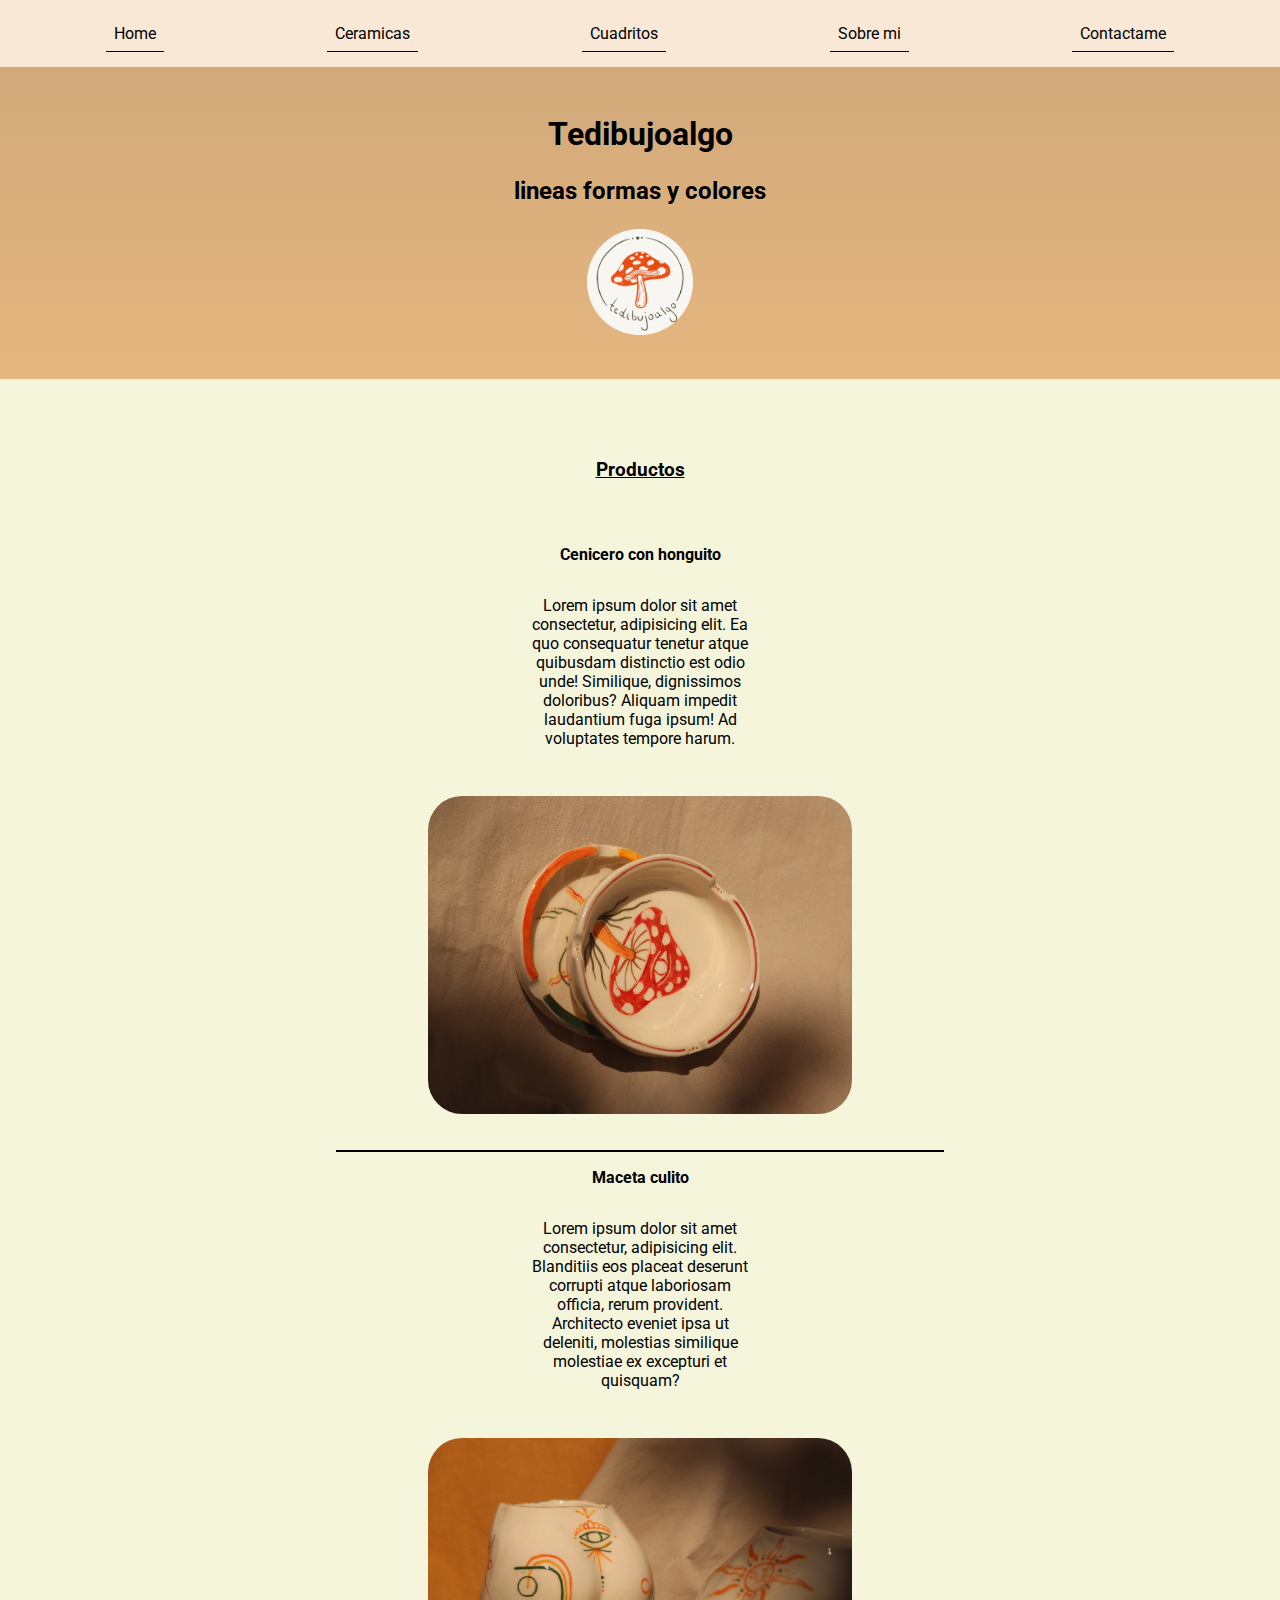
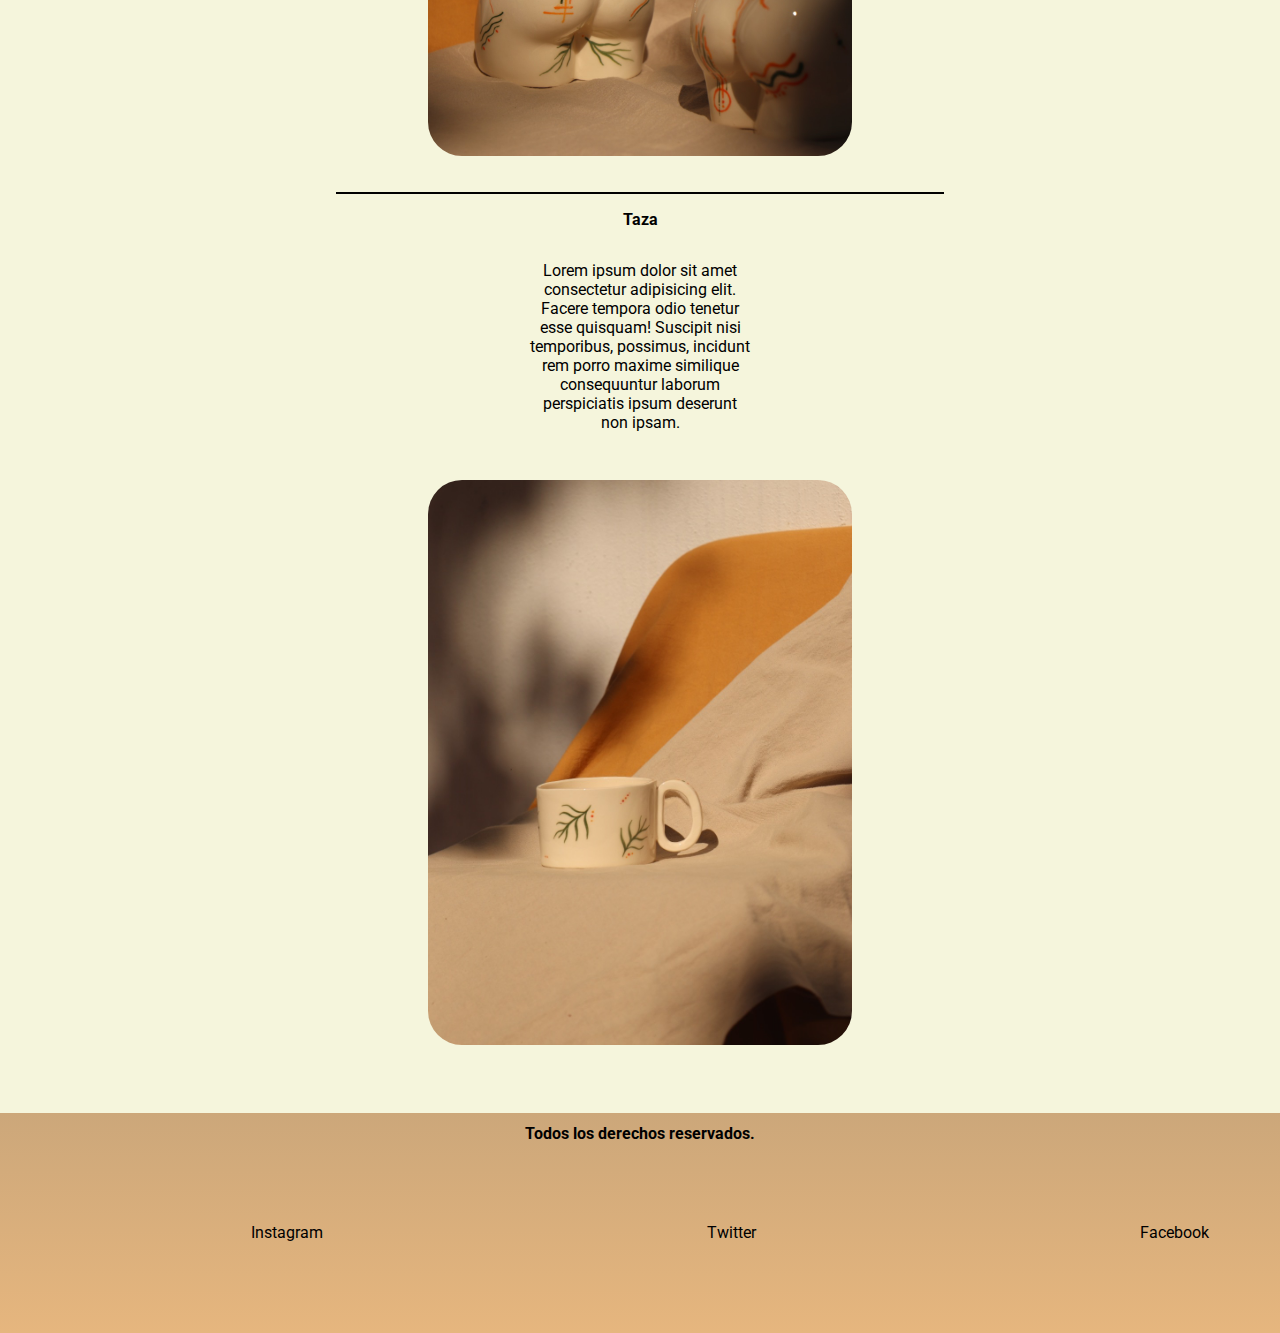
==== pages/ceramicas.html @ a9ef75e0 "Primera prueba" ====
<!DOCTYPE html>
<html lang="en">
<head>
    <meta charset="UTF-8">
    <meta http-equiv="X-UA-Compatible" content="IE=edge">
    <meta name="viewport" content="width=device-width, initial-scale=1.0">
    <!-- link css -->
    <link rel="stylesheet" href="../css/main.css">
    
    <!-- link google fonts -->
    <link rel="preconnect" href="https://fonts.googleapis.com">
    <link rel="preconnect" href="https://fonts.gstatic.com" crossorigin>
    <link href="https://fonts.googleapis.com/css2?family=Roboto:wght@100;300&display=swap" rel="stylesheet">
    
    
    <title>Ceramicas</title>
</head>
<body>

    <div class="contenedor">

        <header>        
            <nav>
                <ul>
                    <li>
                        <a href="../index.html">
                            Home
                        </a>
                    </li>
                    <li>
                        <a href="ceramicas.html">
                            Ceramicas
                        </a>
                        </li>
                    <li>
                        <a href="cuadritos.html">
                            Cuadritos
                        </a>
                    </li>
                    <li>
                        <a href="sobreMi.html">
                            Sobre mi
                        </a>
                    </li>
                    <li>
                        <a href="contacto.html">
                            Contactame
                        </a>
                    </li>
                </ul>
            </nav>
            
                <div class="divHeader">
                    <h1>Tedibujoalgo</h1>
                    <h2>lineas formas y colores</h2>
            
                    <img src="/img/logoHonguito2.png" alt="" class="logoHonguito">
                </div>
            
            
            </header>

            <main>
            
                <h3> Productos </h3>
                <div class="contenedorProductos">
                    
                    <h4>Cenicero con honguito</h4>                    
                    <p>Lorem ipsum dolor sit amet consectetur, adipisicing elit. Ea quo consequatur tenetur atque quibusdam distinctio est
                    odio unde! Similique, dignissimos doloribus? Aliquam impedit laudantium fuga ipsum! Ad voluptates tempore harum.</p>
                    <img src="../img/cenicero1.jpeg" class="foto3" alt="Imagen de un cenicero de ceramica"> 
                    
                    <hr>

                    <h4>Maceta culito</h4>
                    <p>Lorem ipsum dolor sit amet consectetur, adipisicing elit. Blanditiis eos placeat deserunt corrupti atque laboriosam
                    officia, rerum provident. Architecto eveniet ipsa ut deleniti, molestias similique molestiae ex excepturi et
                    quisquam?</p>
                    <img src="../img/culito1.jpeg " class="foto4" alt="Imagen de una maceta">

                    <hr>

                    <h4>Taza</h4>
                    <p>Lorem ipsum dolor sit amet consectetur adipisicing elit. Facere tempora odio tenetur esse quisquam! Suscipit nisi temporibus, possimus, incidunt rem porro maxime similique consequuntur laborum perspiciatis ipsum deserunt non ipsam.</p>
                    <img src="../img/taza1.jpg" alt="foto de taza a la venta" class="foto8">


                </div>
            
            
            </main>


            <footer>
                    
                <h4> Todos los derechos reservados.</h4>
                <div class="divFooter">
                    <p> Instagram </p>
                    <p> Twitter </p>
                    <p> Facebook </p>
                </div>
                    
            </footer>






    </div>
    
</body>
</html>
---- css/main.css ----
*{
    margin: 0;
    padding: 0;
    box-sizing: border-box;
}

body{
    font-family: 'Roboto', sans-serif;
}


/* propiedades del padre */
.contenedor{
    padding: 0;
    height: 100vh;
    display: grid;
    grid-template-columns: repeat(2, 1fr);
    grid-template-rows: auto;

    grid-template-areas: "header header"
                         "main main"
                        "footer footer";

}



header{
    grid-area: header;
    background-image: linear-gradient(#CCA77Aff, #e6b67e);    
    text-align: center;

}

nav{
    background-color: #F9E8D5ff;
    padding: 1.5rem;
    position: sticky;
    top: 0;
}

nav ul{
    display: flex;
    justify-content: space-around;
    list-style: none;
}


nav ul li a{
    text-decoration: none;
    color: black;
    border-bottom: 1px solid black;
    padding: 0.5rem;
}


h1{
    margin: 0.5rem;
    padding: 0.5rem;
}

h2{
    margin: 0.5rem;
    padding: 0.5rem;
}



h5{
    text-decoration: double;
}

.logoHonguito{
    width: 10%;
    padding: 0.5rem;
}

main{
    grid-area: main;
    background-color: beige;
    padding: 2rem;
}

h3{
    text-align: center;
    margin: 3rem;
    text-decoration: underline;
}

    
.section1{
    display: flex;
    justify-content: space-evenly;
}

.foto1 {
    width: 40%;
}


.foto2 {
    width: 40%;
}


/*ceramicas*/

.contenedorProductos{
    text-align: center;
    margin-left: 18rem;
    margin-right: 18rem;
    padding: 1rem;
}

.foto3 {
    width: 75%;
    padding: 1rem;
    
}

.foto4 {
    width: 75%;
    padding: 1rem;  
}

.foto8 {
    width: 75%;
    padding: 1rem;
}

hr{
    margin-bottom: 1rem;
    margin-top: 1rem;
    border: 1px solid black;

}


/*cuadritos*/

.foto6{
    width: 75%;
    padding: 1rem;
}

.foto7{
    width: 75%;
    padding: 1rem;
}

/* sobre mi*/


.mainSobreMi{
    margin: 3rem;
}
.divSobreMi{
    display: flex;
}

.pSobreMi{
    display: flex;
    flex-direction: column;
    padding: 3rem;
}

.pSobreMi, p{
    padding: 2rem;
}

img{
    border-radius: 50px;
}

.foto9{
    width: 40%;
    margin-right: 7rem;
}


/*contacto*/

.mainContacto{
    margin-left: 4rem;
    margin-right: 4rem;
}

.mainContacto, p{
    margin-left: 10rem;
    margin-right: 10rem;
}

form, fieldset{
    border: none;

}

form, fieldset, div, label{
    padding: 2rem;
}



/*footer */

footer{
    grid-area: footer;
    background-image: linear-gradient(#CCA77Aff, #e6b67e);
    text-align: center;
    padding: 0.7rem;
}

.divFooter{
    display: flex;
    justify-content: space-around;
    margin: 1rem;
}


/* mediaquery tablet */

@media only screen and (max-width:600px){
    .contenedor {
        height: 80;
        display: grid;
        grid-template-columns: repeat(2, 1fr);
        grid-template-rows: auto;
    
        grid-template-areas: "header header"
                            "main main"
                            "footer footer";
    
    }



.logoHonguito {
    width: 40%;
    padding: 0.5rem;
}


.section1{
    display: block;
}

.section1, .foto1{
    width: 100%;
    padding: 1rem;
}

.section1, .foto2{
    width: 100%;
    padding: 1rem;
}

h3{
    margin: 1rem;
}


/*ceramicas*/
.contenedorProductos{
    text-align: center;
    margin-left: 1.5rem;
    margin-right: 1.5rem;
}


/* sobre mi */

.divSobreMi{
    display: block;
    text-align: center;
}

.foto9{
    text-align: center;
    margin: 0;
    width: 60%;
}

.pSobreMi{
    padding: 1rem;
    margin: 1rem;
}

}

@media only screen and (max-width:360px){
    
    .contenedor {
        height: 80;
        display: grid;
        grid-template-columns: repeat(2, 1fr);
        grid-template-rows: auto;
    
        grid-template-areas: "header header"
                	        "main main"
                            "footer footer";
    
    }

    .logoHonguito {
        width: 40%;
        padding: 0rem;
    }
    
    nav{
        font-size: 6 0%;
    }
    
    
    
    
    
    
    
    
    .divFooter {
        display: flex;
        justify-content: space-around;
    }



/* sobre mi */

.mainSobreMi {
    margin: 0;
}


}
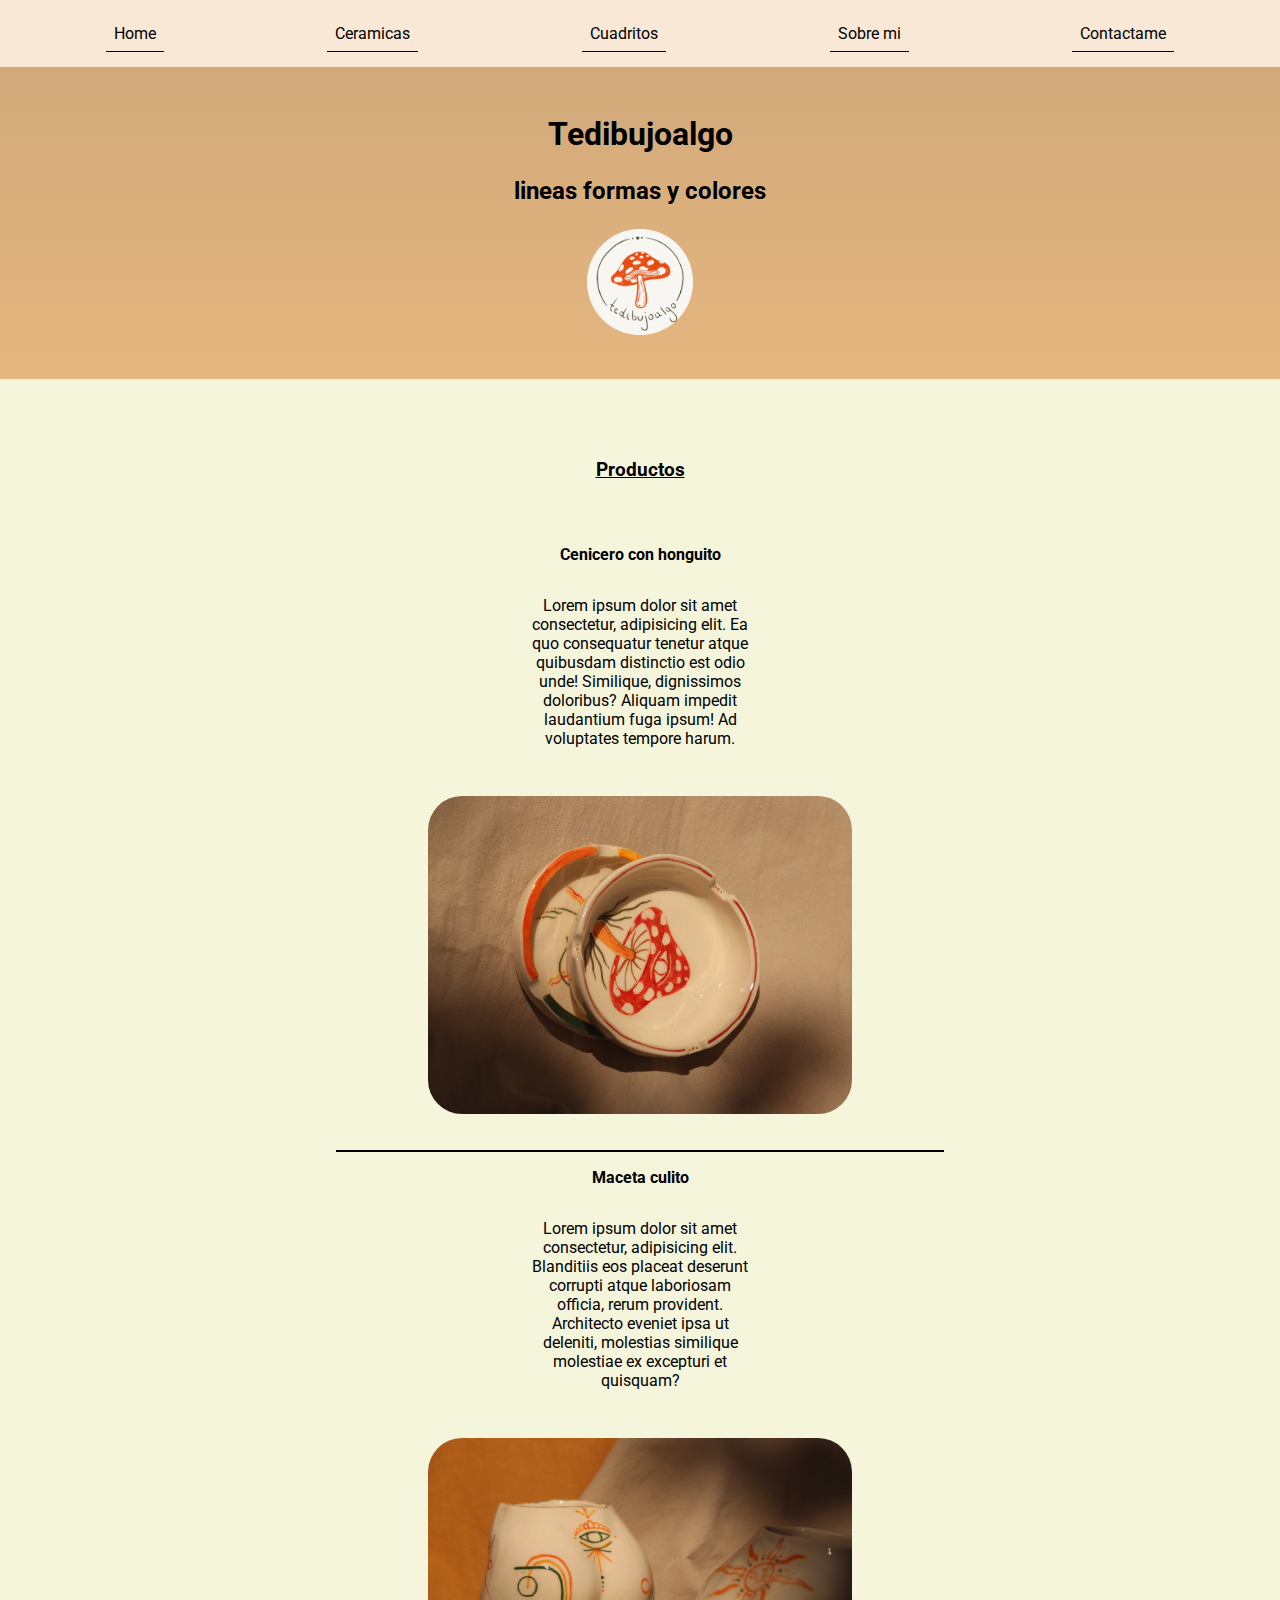
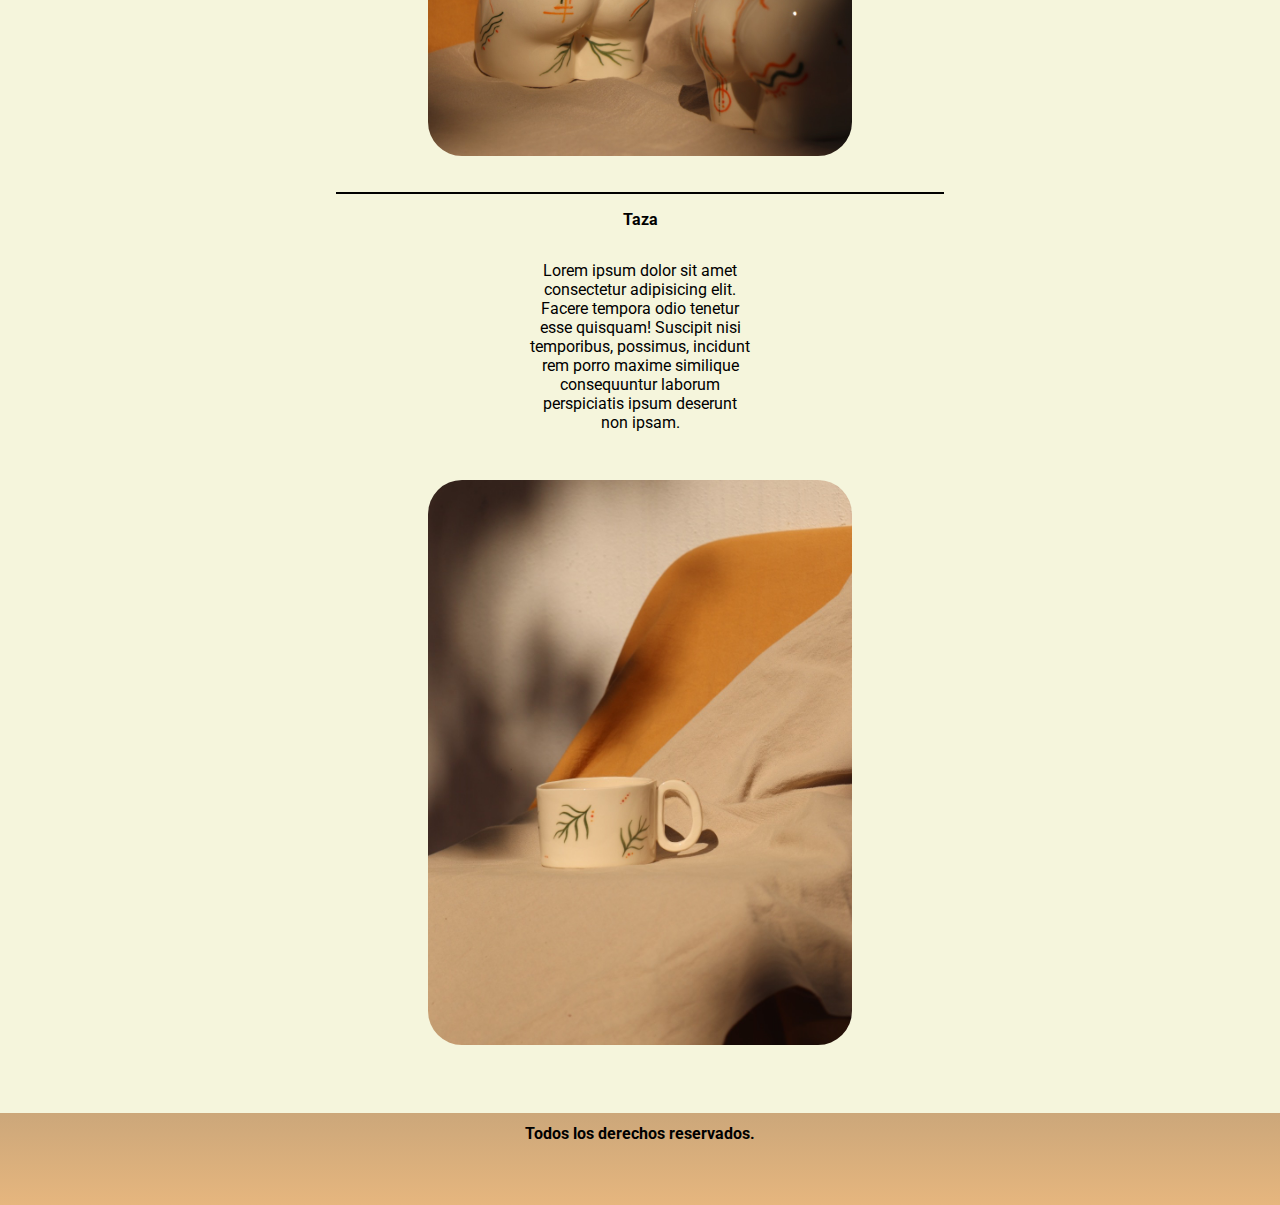
==== commit cb89d483: "Cambios en el footer y arreglo del html" ====
--- a/pages/ceramicas.html
+++ b/pages/ceramicas.html
@@ -95,9 +95,10 @@
                     
                 <h4> Todos los derechos reservados.</h4>
                 <div class="divFooter">
-                    <p> Instagram </p>
-                    <p> Twitter </p>
-                    <p> Facebook </p>
+                    <a href="https://www.facebook.com/" target=_blank> <img src="img/facebookIcon.png" alt="" class="facebookIcon"> </a>
+                    <a href="https://www.instagram.com/tedibujoalgo/" target=_blank> <img src="img/instagramIcon.png" alt=""
+                    class="instagramIcon"> </a>
+                    <a href="https://twitter.com/home" target=_blank> <img src="img/twitterIcon.png" alt="" class="twitterIcon"> </a>
                 </div>
                     
             </footer>
--- a/css/main.css
+++ b/css/main.css
@@ -53,6 +53,14 @@
     padding: 0.5rem;
 }
 
+/*transformaciones*/
+
+nav ul li a:hover{
+    border-bottom: 2px solid black;
+    font-weight: bold;
+}
+
+
 
 h1{
     margin: 0.5rem;
@@ -212,8 +220,24 @@
 
 .divFooter{
     display: flex;
-    justify-content: space-around;
+    justify-content: space-evenly;
     margin: 1rem;
+    padding: 0;
+}
+
+.twitterIcon {
+    width: 15%;
+    padding: 0;
+}
+
+.facebookIcon {
+    width: 15%;
+    padding: 0;
+}
+
+.instagramIcon {
+    width: 15%;
+    padding: 0;
 }
 
 
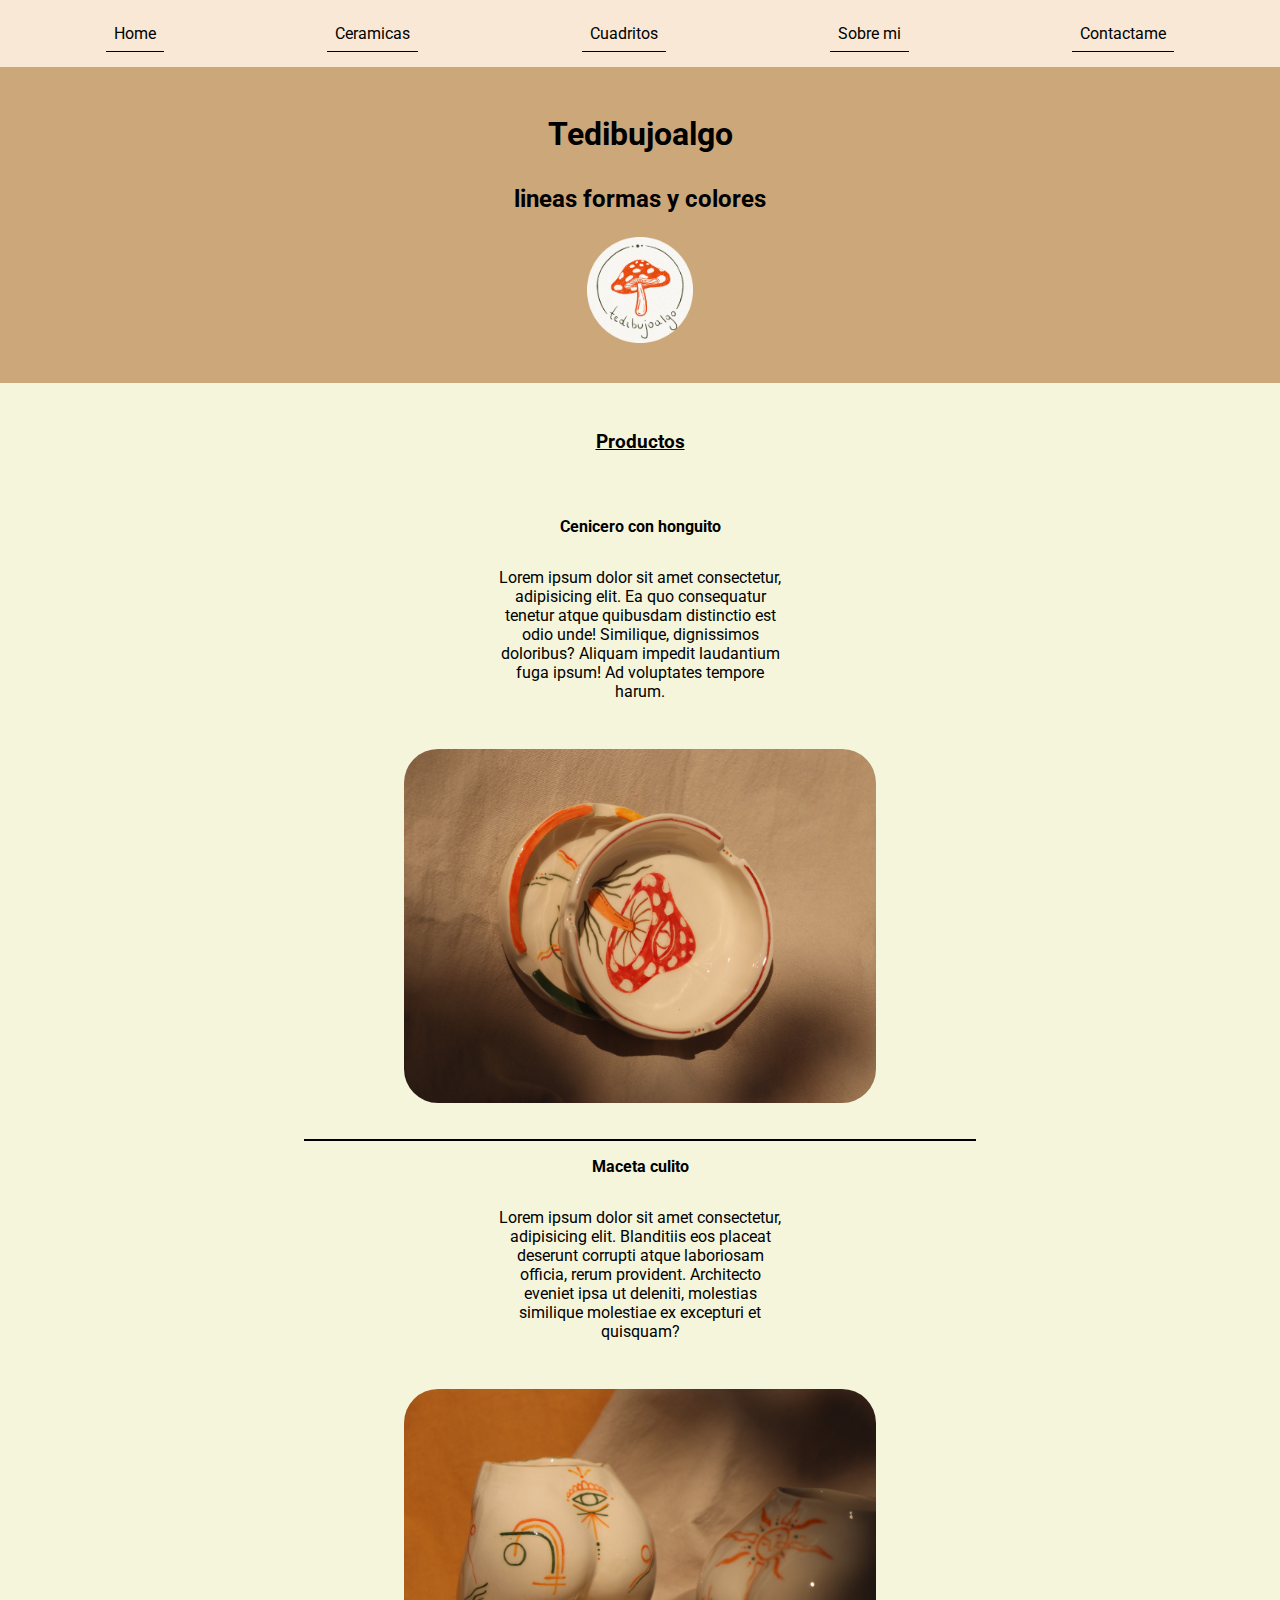
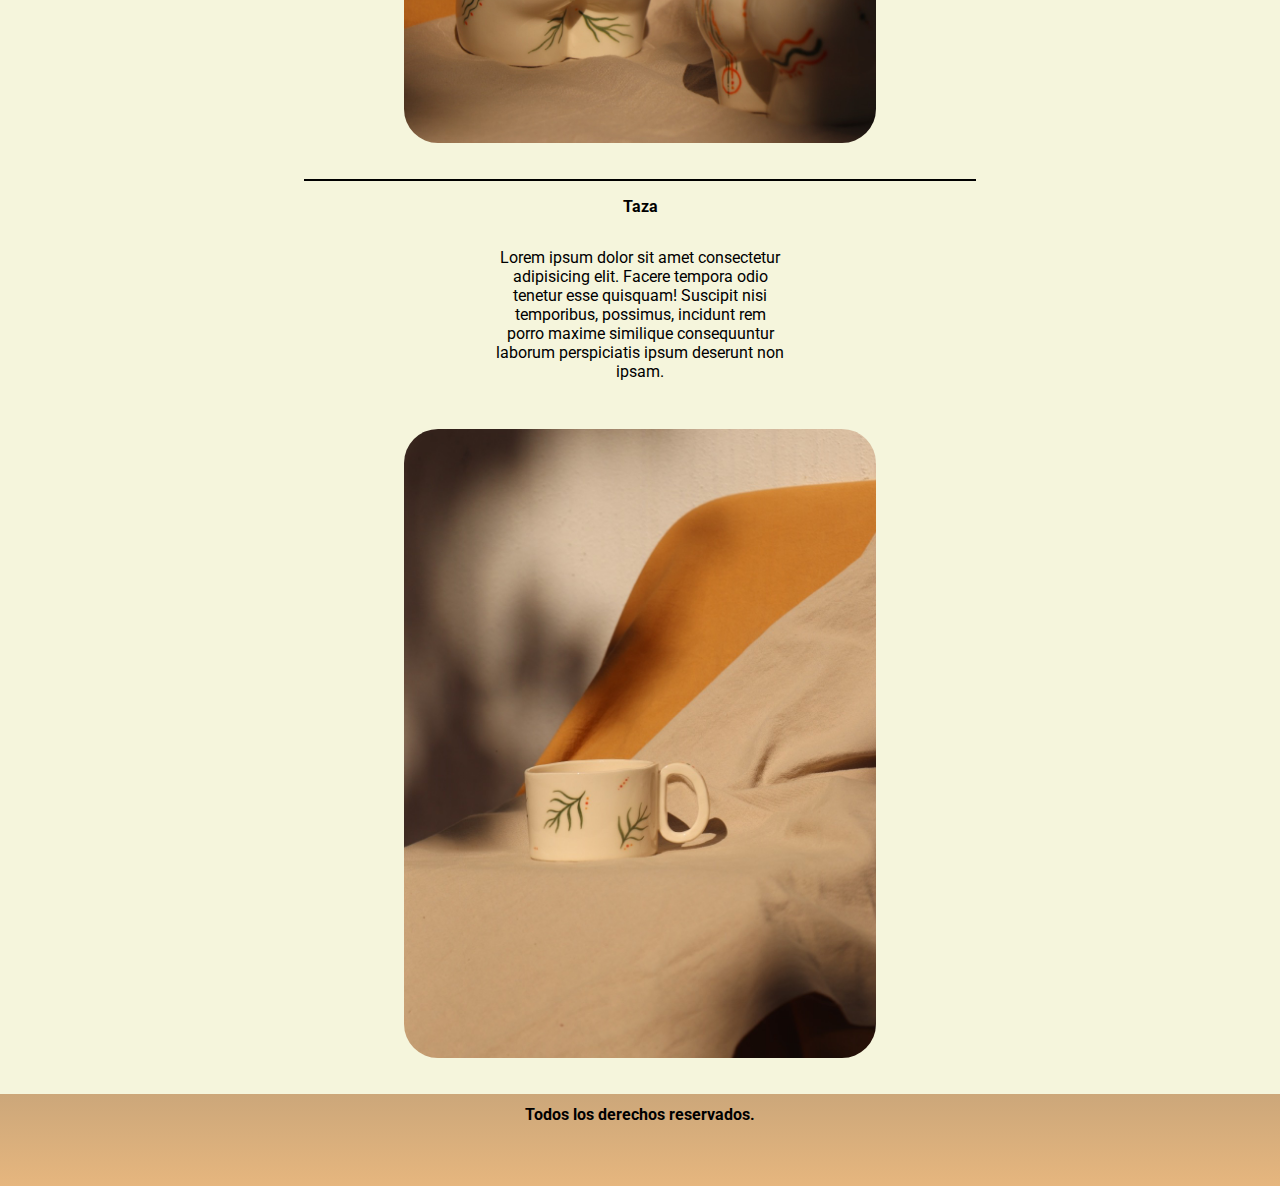
==== commit b031bc2b: "arreglo del nav en pagina de ceramicas" ====
--- a/pages/ceramicas.html
+++ b/pages/ceramicas.html
@@ -50,17 +50,19 @@
                 </ul>
             </nav>
             
-                <div class="divHeader">
-                    <h1>Tedibujoalgo</h1>
-                    <h2>lineas formas y colores</h2>
-            
-                    <img src="/img/logoHonguito2.png" alt="" class="logoHonguito">
-                </div>
+                
             
             
             </header>
 
             <main>
+
+                <div class="divHeader">
+                    <h1>Tedibujoalgo</h1>
+                    <h2>lineas formas y colores</h2>
+                
+                    <img src="/img/logoHonguito2.png" alt="" class="logoHonguito">
+                </div>
             
                 <h3> Productos </h3>
                 <div class="contenedorProductos">
--- a/css/main.css
+++ b/css/main.css
@@ -29,14 +29,14 @@
     grid-area: header;
     background-image: linear-gradient(#CCA77Aff, #e6b67e);    
     text-align: center;
-
+    position: sticky;
+    top: 0;
 }
 
 nav{
     background-color: #F9E8D5ff;
     padding: 1.5rem;
-    position: sticky;
-    top: 0;
+    
 }
 
 nav ul{
@@ -53,6 +53,13 @@
     padding: 0.5rem;
 }
 
+.divHeader{
+    display: flex;
+    background-color: #CCA77Aff;
+    flex-direction: column;
+    text-align: center;
+}
+
 /*transformaciones*/
 
 nav ul li a:hover{
@@ -78,15 +85,16 @@
     text-decoration: double;
 }
 
-.logoHonguito{
+.divHeader .logoHonguito{
     width: 10%;
     padding: 0.5rem;
+    text-align: center;
+    align-self: center;
 }
 
 main{
     grid-area: main;
     background-color: beige;
-    padding: 2rem;
 }
 
 h3{
